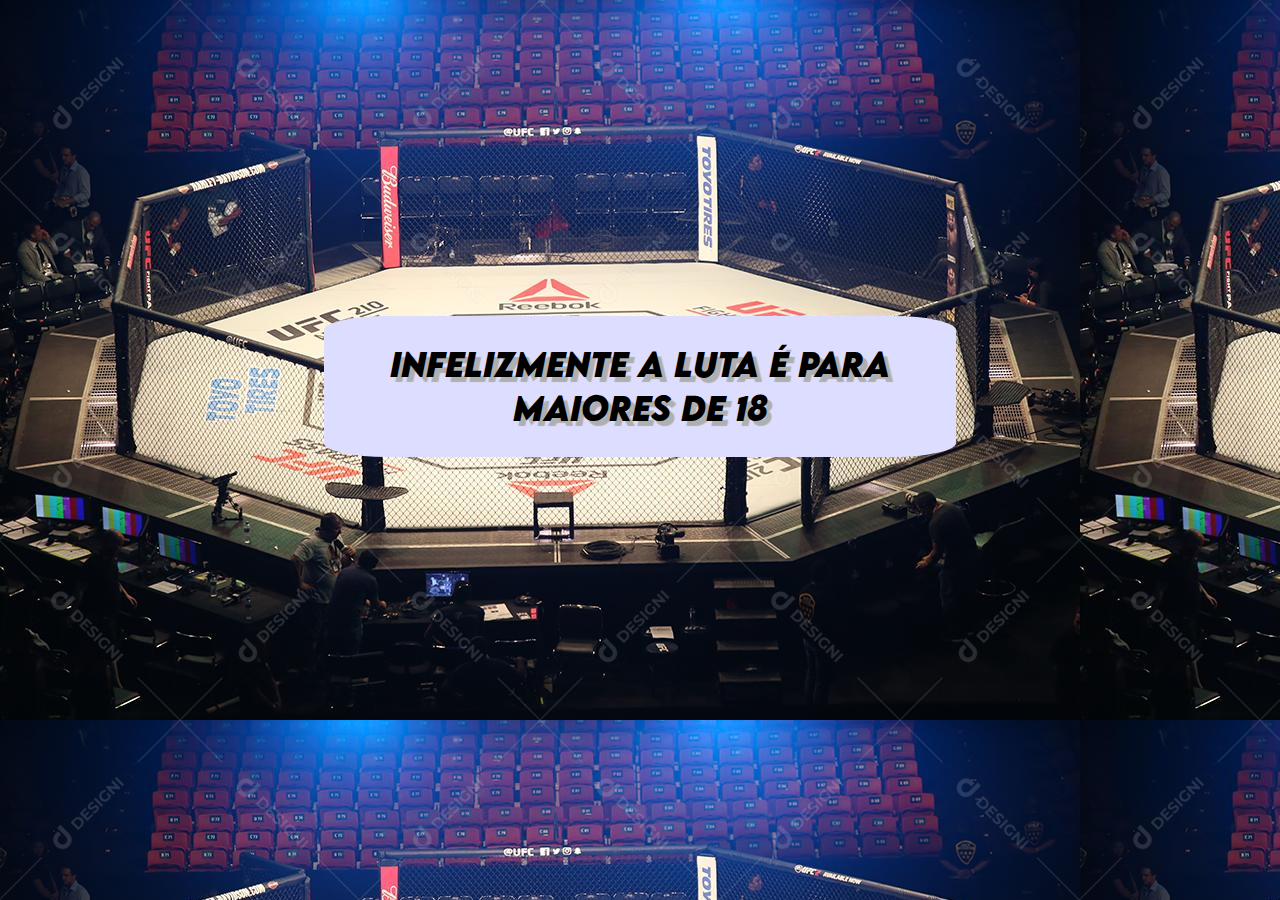
==== menor.html @ 19bc35d6 "Add files via upload" ====
<!DOCTYPE html>
<html lang="pt-br">
<head>
    <link rel="shortcut icon" href="889462.png">
    <link rel="stylesheet" href="1.css">
    <meta charset="UTF-8">
    <meta name="viewport" content="width=device-width, initial-scale=1.0">
    <title>vc não pode entrar</title>
</head>
<body style="background-image: url(10208912.jpg);">

    <div><h1>Infelizmente a luta é para maiores de 18</h1></div>
    



</body>
</html>
---- 1.css ----
h1{
font-family: f1;
text-align: center;
color: rgb(0, 0, 0);
text-shadow: 5px 5px 1px rgb(175, 175, 175);
}

@font-face {
    font-family: f1;
    src: url(LEMONMILK-BoldItalic.otf);
}

div{
    margin: 25%;
padding: 5px;
background-color: rgb(221, 221, 255);

border-radius: 10%;
}
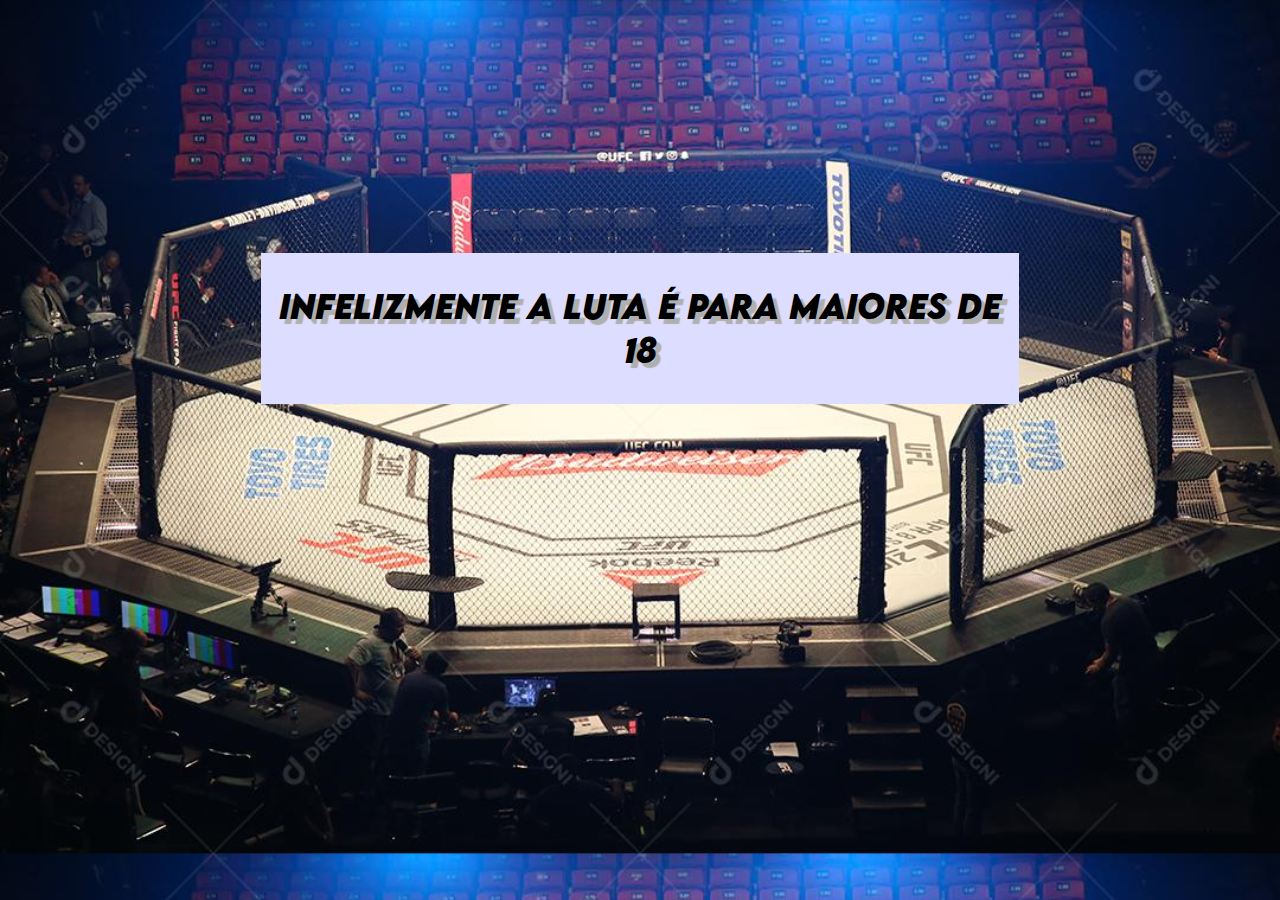
==== commit 69270470: "Add files via upload" ====
--- a/menor.html
+++ b/menor.html
@@ -7,7 +7,7 @@
     <meta name="viewport" content="width=device-width, initial-scale=1.0">
     <title>vc não pode entrar</title>
 </head>
-<body style="background-image: url(10208912.jpg);">
+<body >
 
     <div><h1>Infelizmente a luta é para maiores de 18</h1></div>
     
--- a/1.css
+++ b/1.css
@@ -11,9 +11,17 @@
 }
 
 div{
-    margin: 25%;
-padding: 5px;
+    margin: 20%;
+padding: 10px;
 background-color: rgb(221, 221, 255);
 
-border-radius: 10%;
+
+}
+
+body{
+
+
+background-image: url(10208912.jpg);
+background-size: cover;
+
 }